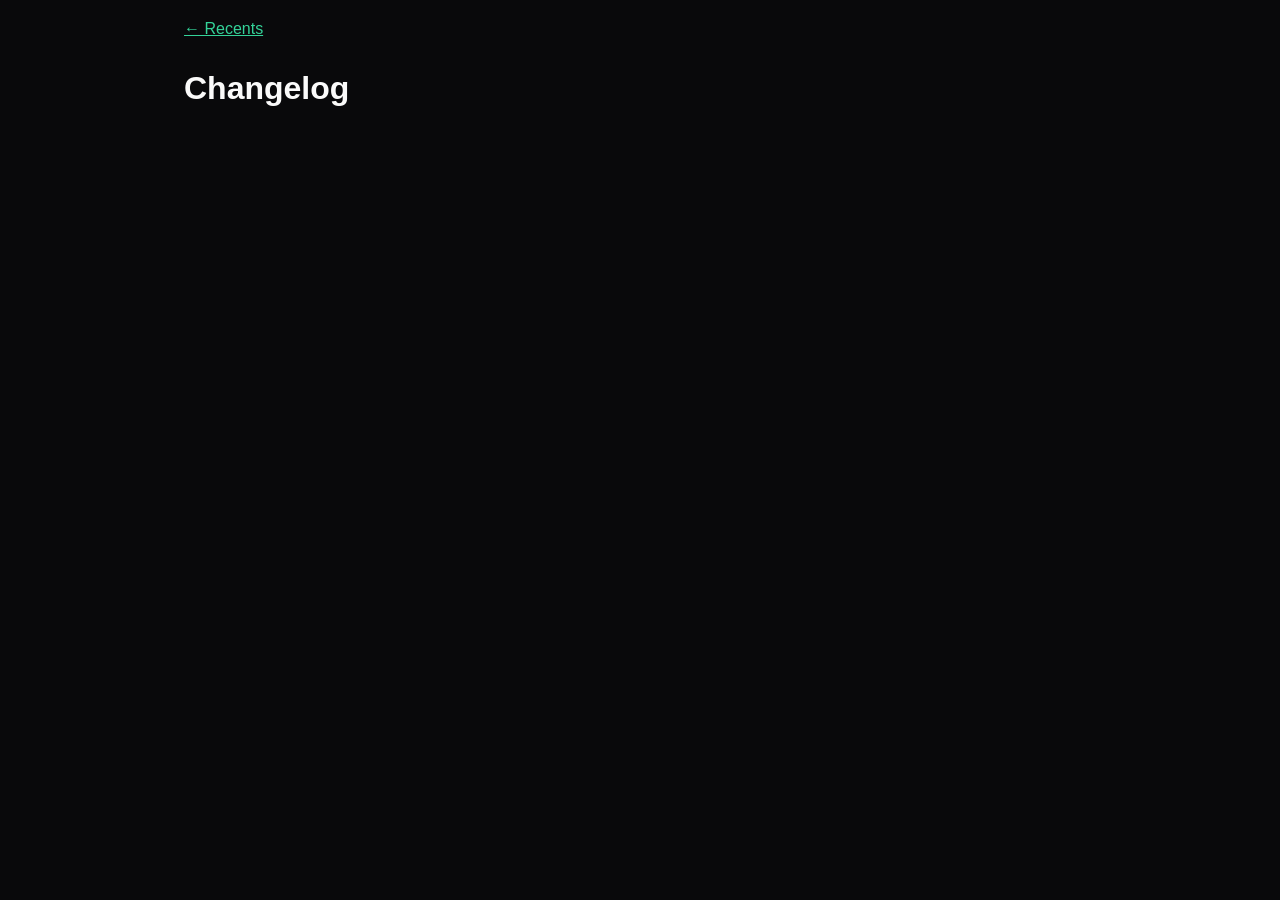
==== changelog-sparkle/index.html @ caf692b4 "Scaffold website from the home-pipeline template" ====
<!doctype html>
<html lang="en">
<head>
  <meta charset="utf-8" />
  <meta name="viewport" content="width=device-width, initial-scale=1" />
  <title>Recents changelog</title>
  <link rel="stylesheet" href="/style.css" />
</head>
<body>
  <main>
    <p class="back"><a href="/">&larr; Recents</a></p>
    <h1>Changelog</h1>
    <div class="releases">
      <!-- release-list -->
    </div>
  </main>
</body>
</html>
---- style.css ----
:root {
  --bg: #09090b;
  --panel: #18181b;
  --border: #27272a;
  --text: #fafafa;
  --muted: #a1a1aa;
  --accent: #34d399;
}

* { box-sizing: border-box; }

body {
  margin: 0;
  background: var(--bg);
  color: var(--text);
  font: 16px/1.6 -apple-system, BlinkMacSystemFont, "Segoe UI", Roboto, sans-serif;
}

a { color: var(--accent); }

.nav {
  display: flex;
  align-items: center;
  justify-content: space-between;
  max-width: 60rem;
  margin: 0 auto;
  padding: 1.25rem 1.5rem;
  border-bottom: 1px solid var(--border);
}

.brand { font-weight: 700; text-decoration: none; color: var(--text); }
.nav nav { display: flex; gap: 1.25rem; }
.nav nav a { color: var(--muted); text-decoration: none; }
.nav nav a:hover { color: var(--text); }

main { max-width: 60rem; margin: 0 auto; padding: 0 1.5rem 4rem; }

.hero { padding: 4rem 0 2rem; }
.hero h1 { font-size: 2.75rem; margin: 0 0 0.5rem; }
.tagline { font-size: 1.25rem; color: var(--muted); margin: 0 0 0.5rem; }
.description { max-width: 44rem; color: var(--muted); }
.version { color: var(--muted); font-size: 0.875rem; }

.button {
  display: inline-block;
  background: var(--accent);
  color: #052e1a;
  font-weight: 600;
  padding: 0.75rem 1.5rem;
  border-radius: 0.6rem;
  text-decoration: none;
}

.screenshots { display: flex; flex-wrap: wrap; gap: 0.75rem; margin: 2rem 0; }
.screenshots img { width: 18rem; max-width: 100%; border: 1px solid var(--border); border-radius: 0.6rem; }

section h2 { margin-top: 3rem; }
.features { padding-left: 1.1rem; color: var(--muted); }

.release {
  border: 1px solid var(--border);
  background: var(--panel);
  border-radius: 0.6rem;
  padding: 1rem 1.25rem;
  margin-bottom: 0.75rem;
}
.release h3 { margin: 0 0 0.25rem; }
.release-date { color: var(--muted); font-size: 0.875rem; margin: 0 0 0.5rem; }
.release ul { margin: 0; padding-left: 1.1rem; color: var(--muted); }

footer {
  border-top: 1px solid var(--border);
  text-align: center;
  color: var(--muted);
  font-size: 0.875rem;
  padding: 2rem 1rem;
}
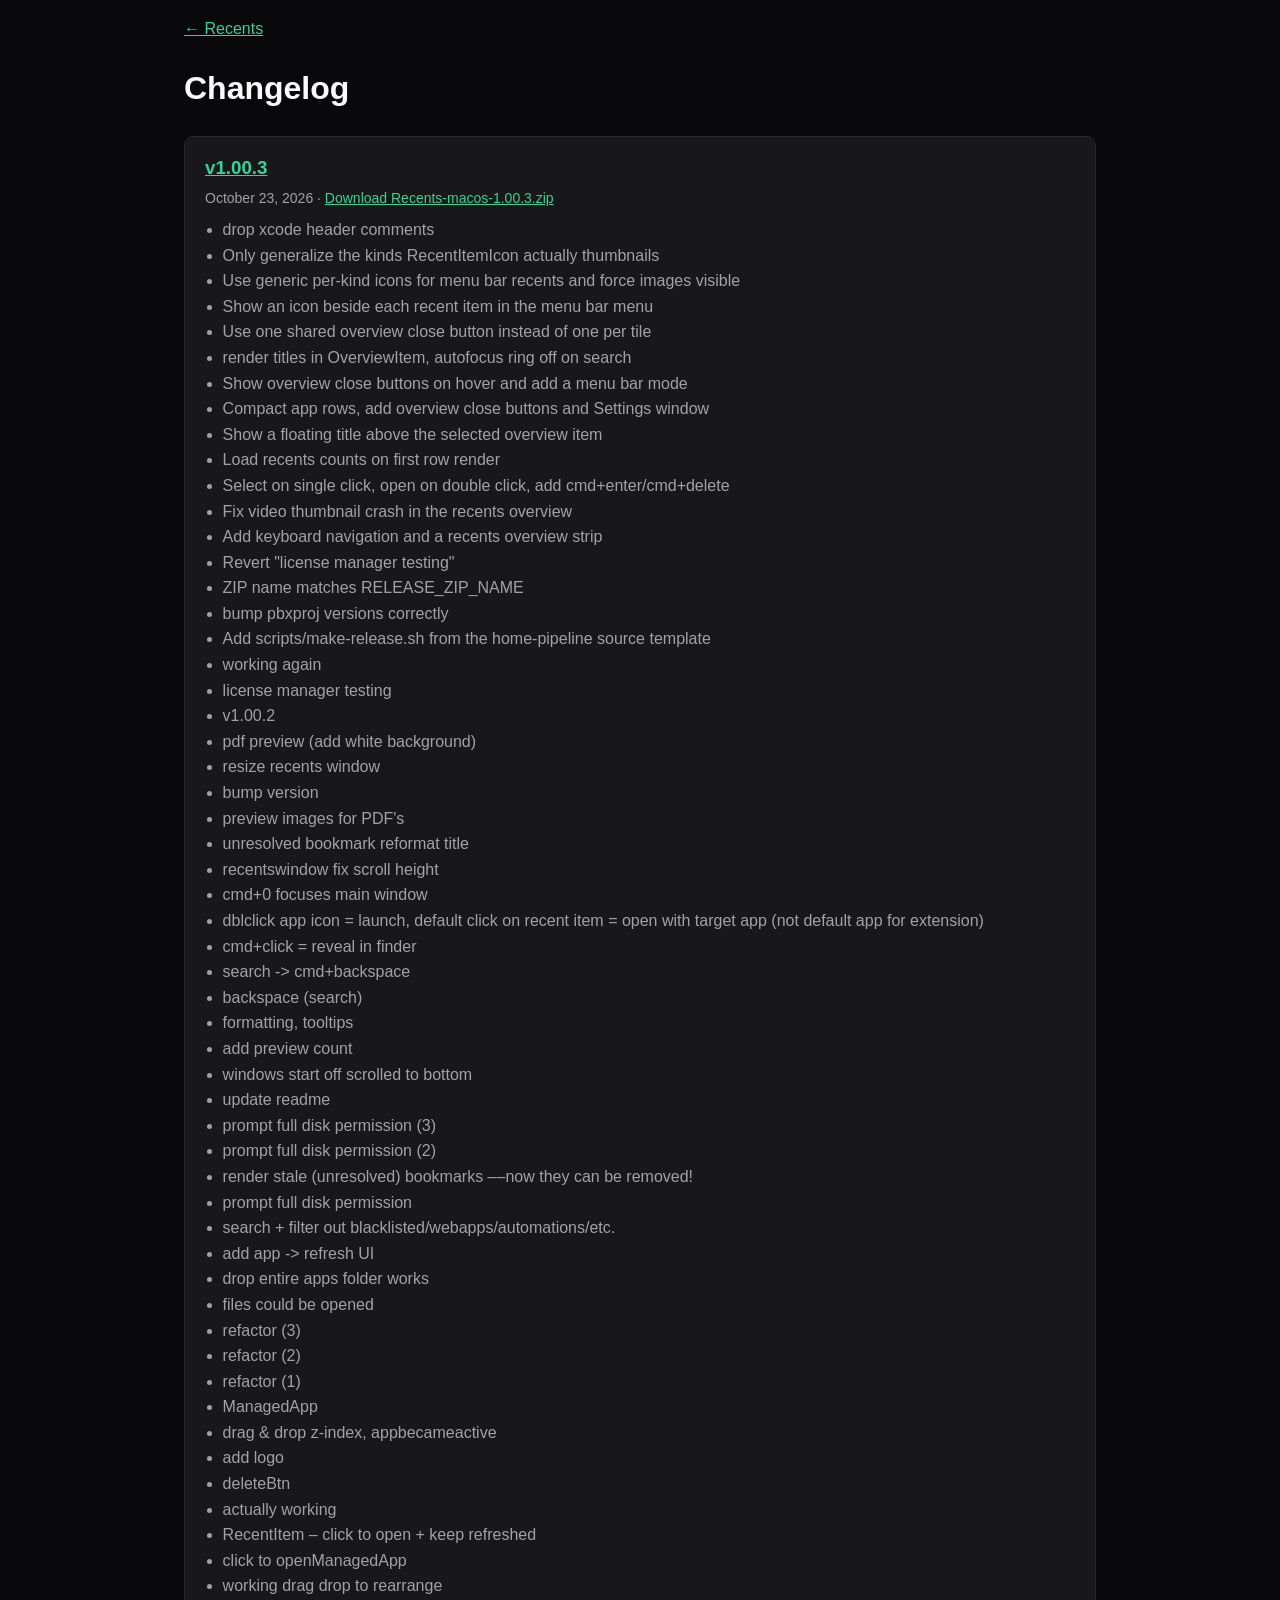
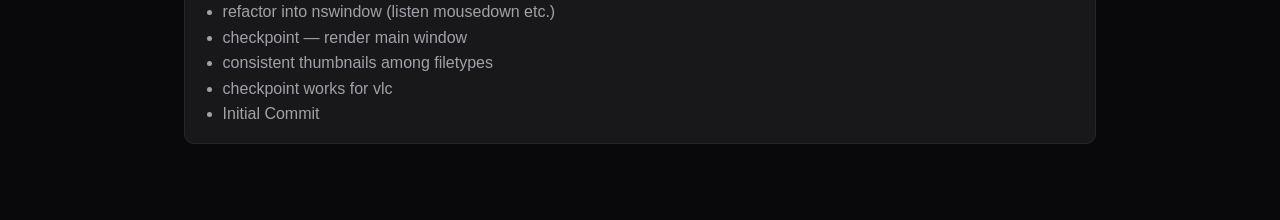
==== commit ff37d047: "publish Recents v1.00.3" ====
--- a/changelog-sparkle/index.html
+++ b/changelog-sparkle/index.html
@@ -12,6 +12,71 @@
     <h1>Changelog</h1>
     <div class="releases">
       <!-- release-list -->
+    <section class="release" data-version="1.00.3">
+      <h3><a href="https://recents-macos.netlify.app/changelog-sparkle/releases/v1.00.3/">v1.00.3</a></h3>
+      <p class="release-date">October 23, 2026 · <a href="https://github.com/steventheworker/Recents-macos-home/releases/download/v1.00.3/Recents-macos-1.00.3.zip">Download Recents-macos-1.00.3.zip</a></p>
+      <ul>
+        <li>drop xcode header comments</li>
+        <li>Only generalize the kinds RecentItemIcon actually thumbnails</li>
+        <li>Use generic per-kind icons for menu bar recents and force images visible</li>
+        <li>Show an icon beside each recent item in the menu bar menu</li>
+        <li>Use one shared overview close button instead of one per tile</li>
+        <li>render titles in OverviewItem, autofocus ring off on search</li>
+        <li>Show overview close buttons on hover and add a menu bar mode</li>
+        <li>Compact app rows, add overview close buttons and Settings window</li>
+        <li>Show a floating title above the selected overview item</li>
+        <li>Load recents counts on first row render</li>
+        <li>Select on single click, open on double click, add cmd+enter/cmd+delete</li>
+        <li>Fix video thumbnail crash in the recents overview</li>
+        <li>Add keyboard navigation and a recents overview strip</li>
+        <li>Revert &quot;license manager testing&quot;</li>
+        <li>ZIP name matches RELEASE_ZIP_NAME</li>
+        <li>bump pbxproj versions correctly</li>
+        <li>Add scripts/make-release.sh from the home-pipeline source template</li>
+        <li>working again</li>
+        <li>license manager testing</li>
+        <li>v1.00.2</li>
+        <li>pdf preview (add white background)</li>
+        <li>resize recents window</li>
+        <li>bump version</li>
+        <li>preview images for PDF&#x27;s</li>
+        <li>unresolved bookmark reformat title</li>
+        <li>recentswindow fix scroll height</li>
+        <li>cmd+0 focuses main window</li>
+        <li>dblclick app icon = launch, default click on recent item = open with target app (not default app for extension)</li>
+        <li>cmd+click = reveal in finder</li>
+        <li>search -&gt; cmd+backspace</li>
+        <li>backspace (search)</li>
+        <li>formatting, tooltips</li>
+        <li>add preview count</li>
+        <li>windows start off scrolled to bottom</li>
+        <li>update readme</li>
+        <li>prompt full disk permission (3)</li>
+        <li>prompt full disk permission (2)</li>
+        <li>render stale (unresolved) bookmarks ––now they can be removed!</li>
+        <li>prompt full disk permission</li>
+        <li>search + filter out blacklisted/webapps/automations/etc.</li>
+        <li>add app -&gt; refresh UI</li>
+        <li>drop entire apps folder works</li>
+        <li>files could be opened</li>
+        <li>refactor (3)</li>
+        <li>refactor (2)</li>
+        <li>refactor (1)</li>
+        <li>ManagedApp</li>
+        <li>drag &amp; drop z-index, appbecameactive</li>
+        <li>add logo</li>
+        <li>deleteBtn</li>
+        <li>actually working</li>
+        <li>RecentItem – click to open + keep refreshed</li>
+        <li>click to openManagedApp</li>
+        <li>working drag drop to rearrange</li>
+        <li>refactor into nswindow (listen mousedown etc.)</li>
+        <li>checkpoint — render main window</li>
+        <li>consistent thumbnails among filetypes</li>
+        <li>checkpoint works for vlc</li>
+        <li>Initial Commit</li>
+      </ul>
+    </section>
     </div>
   </main>
 </body>
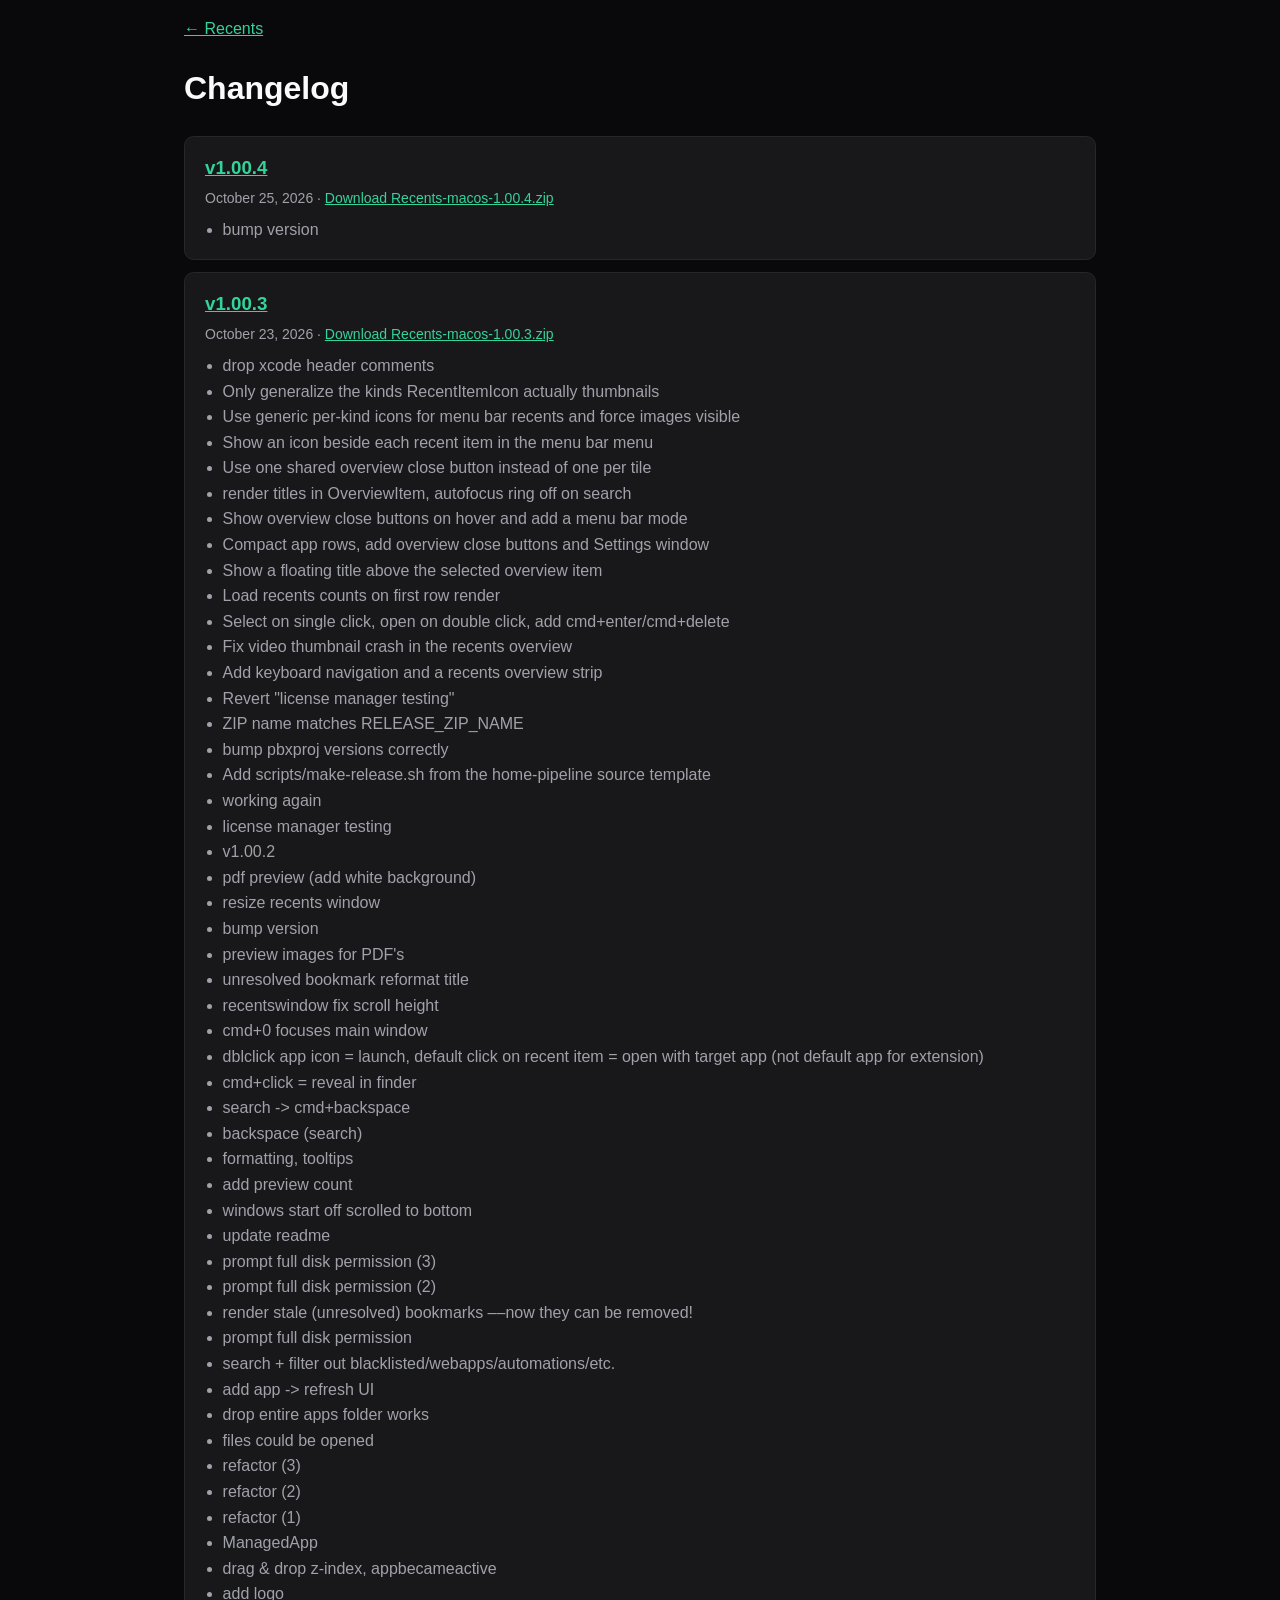
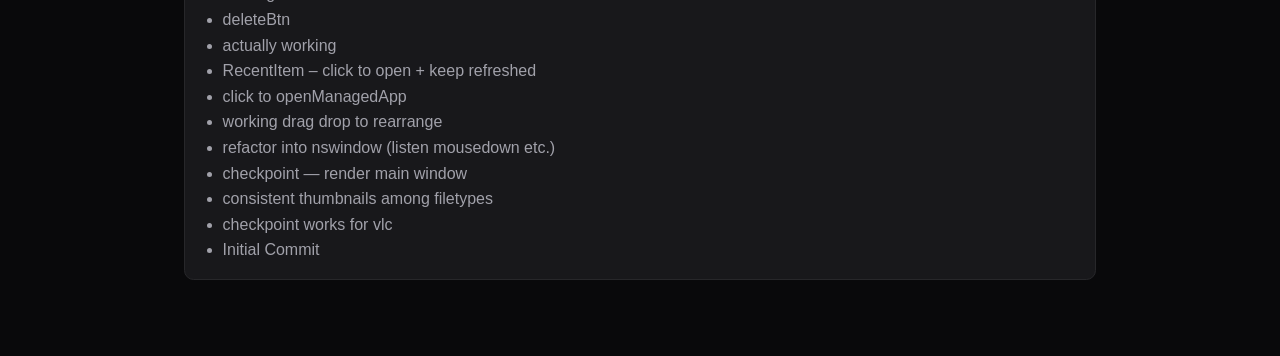
==== commit 6400500f: "publish Recents v1.00.4" ====
--- a/changelog-sparkle/index.html
+++ b/changelog-sparkle/index.html
@@ -1,83 +1,145 @@
 <!doctype html>
 <html lang="en">
-<head>
-  <meta charset="utf-8" />
-  <meta name="viewport" content="width=device-width, initial-scale=1" />
-  <title>Recents changelog</title>
-  <link rel="stylesheet" href="/style.css" />
-</head>
-<body>
-  <main>
-    <p class="back"><a href="/">&larr; Recents</a></p>
-    <h1>Changelog</h1>
-    <div class="releases">
-      <!-- release-list -->
-    <section class="release" data-version="1.00.3">
-      <h3><a href="https://recents-macos.netlify.app/changelog-sparkle/releases/v1.00.3/">v1.00.3</a></h3>
-      <p class="release-date">October 23, 2026 · <a href="https://github.com/steventheworker/Recents-macos-home/releases/download/v1.00.3/Recents-macos-1.00.3.zip">Download Recents-macos-1.00.3.zip</a></p>
+	<head>
+		<meta charset="utf-8" />
+		<meta name="viewport" content="width=device-width, initial-scale=1" />
+		<title>Recents changelog</title>
+		<link rel="stylesheet" href="/style.css" />
+	</head>
+	<body>
+		<main>
+			<p class="back"><a href="/">&larr; Recents</a></p>
+			<h1>Changelog</h1>
+			<div class="releases">
+				<!-- release-list -->
+    <section class="release" data-version="1.00.4">
+      <h3><a href="https://recents.netlify.app/changelog-sparkle/releases/v1.00.4/">v1.00.4</a></h3>
+      <p class="release-date">October 25, 2026 · <a href="https://github.com/steventheworker/Recents-macos-home/releases/download/v1.00.4/Recents-macos-1.00.4.zip">Download Recents-macos-1.00.4.zip</a></p>
       <ul>
-        <li>drop xcode header comments</li>
-        <li>Only generalize the kinds RecentItemIcon actually thumbnails</li>
-        <li>Use generic per-kind icons for menu bar recents and force images visible</li>
-        <li>Show an icon beside each recent item in the menu bar menu</li>
-        <li>Use one shared overview close button instead of one per tile</li>
-        <li>render titles in OverviewItem, autofocus ring off on search</li>
-        <li>Show overview close buttons on hover and add a menu bar mode</li>
-        <li>Compact app rows, add overview close buttons and Settings window</li>
-        <li>Show a floating title above the selected overview item</li>
-        <li>Load recents counts on first row render</li>
-        <li>Select on single click, open on double click, add cmd+enter/cmd+delete</li>
-        <li>Fix video thumbnail crash in the recents overview</li>
-        <li>Add keyboard navigation and a recents overview strip</li>
-        <li>Revert &quot;license manager testing&quot;</li>
-        <li>ZIP name matches RELEASE_ZIP_NAME</li>
-        <li>bump pbxproj versions correctly</li>
-        <li>Add scripts/make-release.sh from the home-pipeline source template</li>
-        <li>working again</li>
-        <li>license manager testing</li>
-        <li>v1.00.2</li>
-        <li>pdf preview (add white background)</li>
-        <li>resize recents window</li>
         <li>bump version</li>
-        <li>preview images for PDF&#x27;s</li>
-        <li>unresolved bookmark reformat title</li>
-        <li>recentswindow fix scroll height</li>
-        <li>cmd+0 focuses main window</li>
-        <li>dblclick app icon = launch, default click on recent item = open with target app (not default app for extension)</li>
-        <li>cmd+click = reveal in finder</li>
-        <li>search -&gt; cmd+backspace</li>
-        <li>backspace (search)</li>
-        <li>formatting, tooltips</li>
-        <li>add preview count</li>
-        <li>windows start off scrolled to bottom</li>
-        <li>update readme</li>
-        <li>prompt full disk permission (3)</li>
-        <li>prompt full disk permission (2)</li>
-        <li>render stale (unresolved) bookmarks ––now they can be removed!</li>
-        <li>prompt full disk permission</li>
-        <li>search + filter out blacklisted/webapps/automations/etc.</li>
-        <li>add app -&gt; refresh UI</li>
-        <li>drop entire apps folder works</li>
-        <li>files could be opened</li>
-        <li>refactor (3)</li>
-        <li>refactor (2)</li>
-        <li>refactor (1)</li>
-        <li>ManagedApp</li>
-        <li>drag &amp; drop z-index, appbecameactive</li>
-        <li>add logo</li>
-        <li>deleteBtn</li>
-        <li>actually working</li>
-        <li>RecentItem – click to open + keep refreshed</li>
-        <li>click to openManagedApp</li>
-        <li>working drag drop to rearrange</li>
-        <li>refactor into nswindow (listen mousedown etc.)</li>
-        <li>checkpoint — render main window</li>
-        <li>consistent thumbnails among filetypes</li>
-        <li>checkpoint works for vlc</li>
-        <li>Initial Commit</li>
       </ul>
     </section>
-    </div>
-  </main>
-</body>
+				<section class="release" data-version="1.00.3">
+					<h3>
+						<a
+							href="https://recents.netlify.app/changelog-sparkle/releases/v1.00.3/"
+							>v1.00.3</a
+						>
+					</h3>
+					<p class="release-date">
+						October 23, 2026 ·
+						<a
+							href="https://github.com/steventheworker/Recents-macos-home/releases/download/v1.00.3/Recents-macos-1.00.3.zip"
+							>Download Recents-macos-1.00.3.zip</a
+						>
+					</p>
+					<ul>
+						<li>drop xcode header comments</li>
+						<li>
+							Only generalize the kinds RecentItemIcon actually
+							thumbnails
+						</li>
+						<li>
+							Use generic per-kind icons for menu bar recents and
+							force images visible
+						</li>
+						<li>
+							Show an icon beside each recent item in the menu bar
+							menu
+						</li>
+						<li>
+							Use one shared overview close button instead of one
+							per tile
+						</li>
+						<li>
+							render titles in OverviewItem, autofocus ring off on
+							search
+						</li>
+						<li>
+							Show overview close buttons on hover and add a menu
+							bar mode
+						</li>
+						<li>
+							Compact app rows, add overview close buttons and
+							Settings window
+						</li>
+						<li>
+							Show a floating title above the selected overview
+							item
+						</li>
+						<li>Load recents counts on first row render</li>
+						<li>
+							Select on single click, open on double click, add
+							cmd+enter/cmd+delete
+						</li>
+						<li>
+							Fix video thumbnail crash in the recents overview
+						</li>
+						<li>
+							Add keyboard navigation and a recents overview strip
+						</li>
+						<li>Revert &quot;license manager testing&quot;</li>
+						<li>ZIP name matches RELEASE_ZIP_NAME</li>
+						<li>bump pbxproj versions correctly</li>
+						<li>
+							Add scripts/make-release.sh from the home-pipeline
+							source template
+						</li>
+						<li>working again</li>
+						<li>license manager testing</li>
+						<li>v1.00.2</li>
+						<li>pdf preview (add white background)</li>
+						<li>resize recents window</li>
+						<li>bump version</li>
+						<li>preview images for PDF&#x27;s</li>
+						<li>unresolved bookmark reformat title</li>
+						<li>recentswindow fix scroll height</li>
+						<li>cmd+0 focuses main window</li>
+						<li>
+							dblclick app icon = launch, default click on recent
+							item = open with target app (not default app for
+							extension)
+						</li>
+						<li>cmd+click = reveal in finder</li>
+						<li>search -&gt; cmd+backspace</li>
+						<li>backspace (search)</li>
+						<li>formatting, tooltips</li>
+						<li>add preview count</li>
+						<li>windows start off scrolled to bottom</li>
+						<li>update readme</li>
+						<li>prompt full disk permission (3)</li>
+						<li>prompt full disk permission (2)</li>
+						<li>
+							render stale (unresolved) bookmarks ––now they can
+							be removed!
+						</li>
+						<li>prompt full disk permission</li>
+						<li>
+							search + filter out
+							blacklisted/webapps/automations/etc.
+						</li>
+						<li>add app -&gt; refresh UI</li>
+						<li>drop entire apps folder works</li>
+						<li>files could be opened</li>
+						<li>refactor (3)</li>
+						<li>refactor (2)</li>
+						<li>refactor (1)</li>
+						<li>ManagedApp</li>
+						<li>drag &amp; drop z-index, appbecameactive</li>
+						<li>add logo</li>
+						<li>deleteBtn</li>
+						<li>actually working</li>
+						<li>RecentItem – click to open + keep refreshed</li>
+						<li>click to openManagedApp</li>
+						<li>working drag drop to rearrange</li>
+						<li>refactor into nswindow (listen mousedown etc.)</li>
+						<li>checkpoint — render main window</li>
+						<li>consistent thumbnails among filetypes</li>
+						<li>checkpoint works for vlc</li>
+						<li>Initial Commit</li>
+					</ul>
+				</section>
+			</div>
+		</main>
+	</body>
 </html>
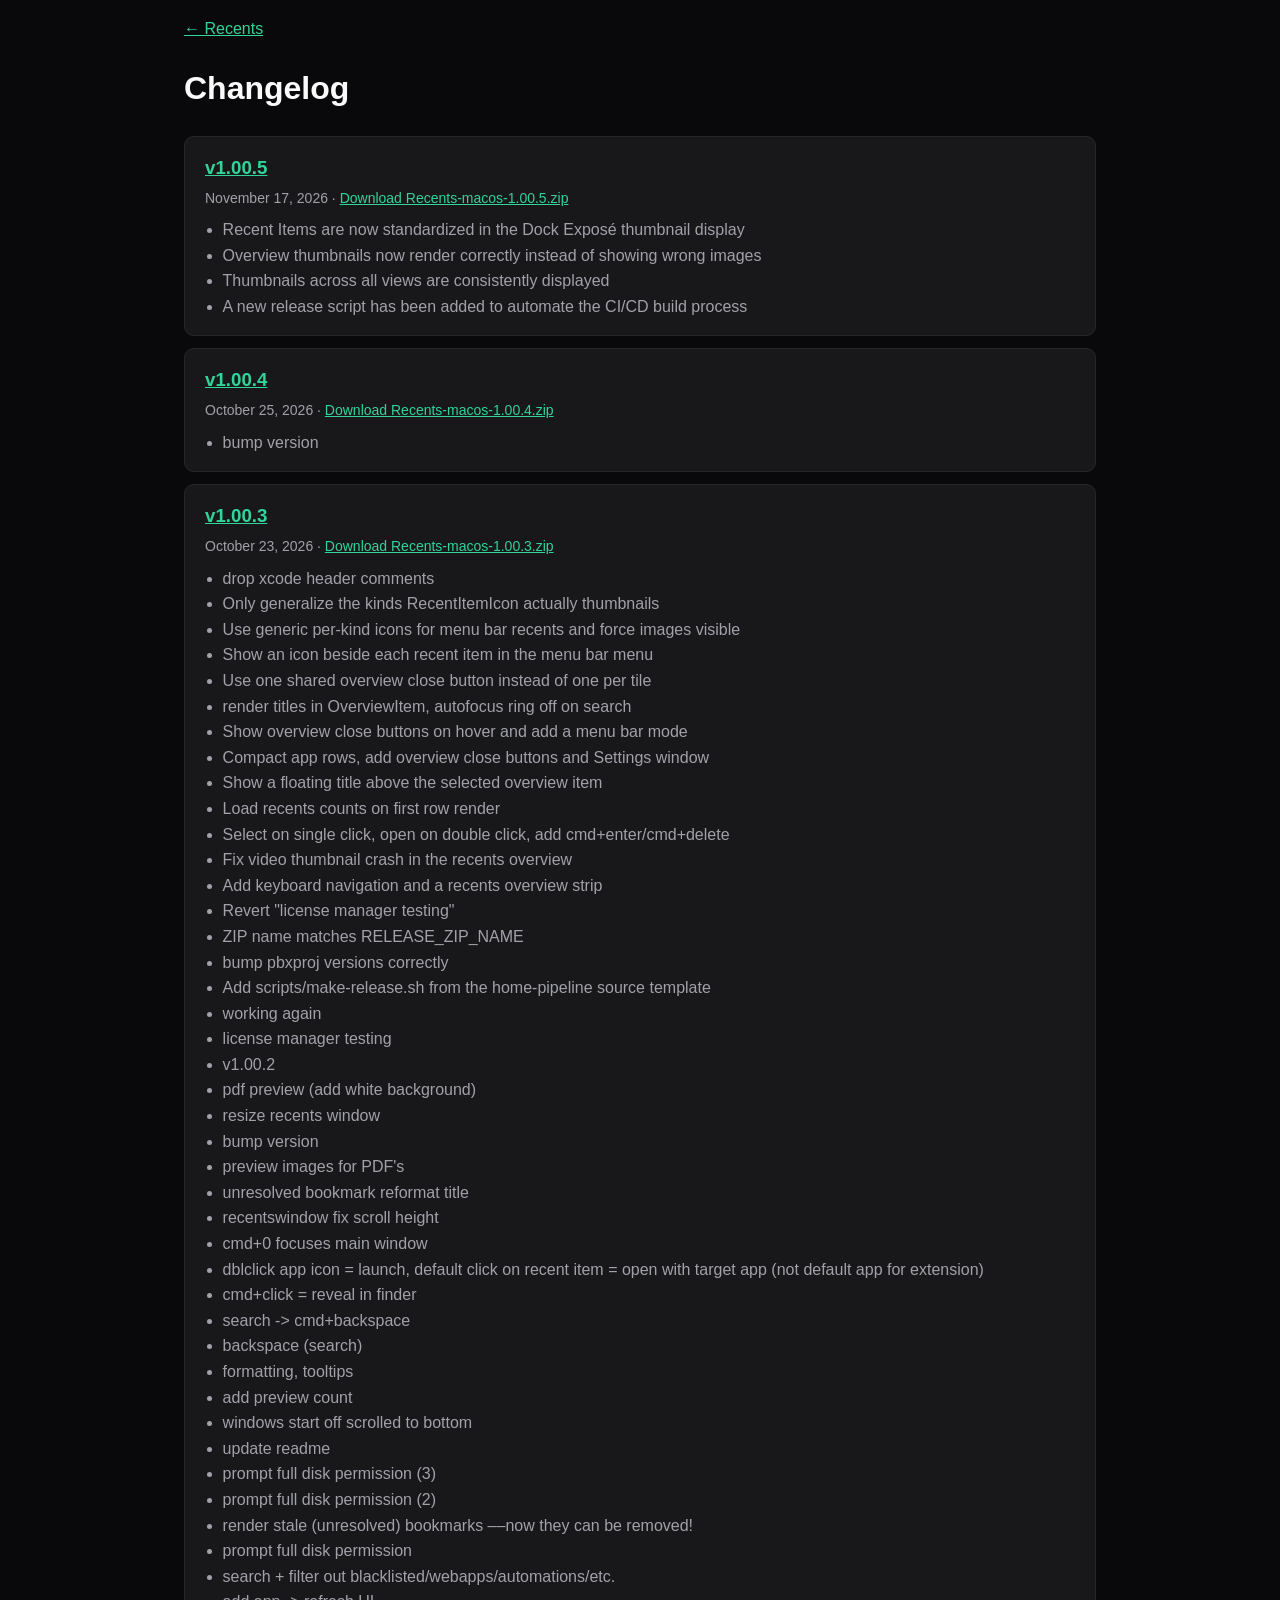
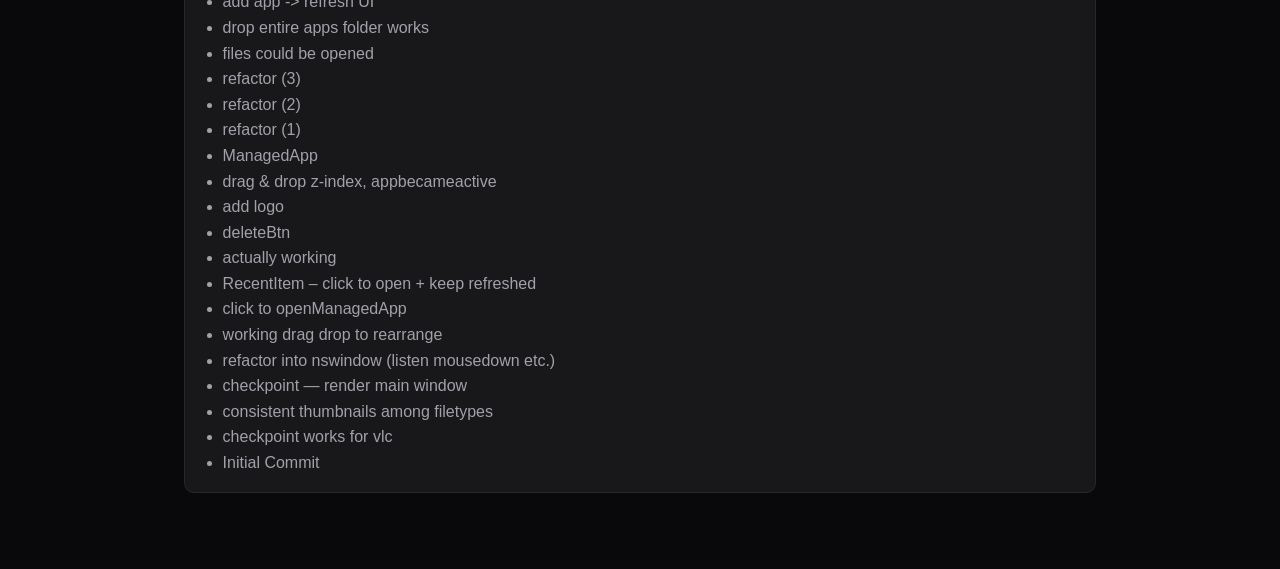
==== commit 0336bd41: "publish Recents v1.00.5" ====
--- a/changelog-sparkle/index.html
+++ b/changelog-sparkle/index.html
@@ -12,6 +12,16 @@
 			<h1>Changelog</h1>
 			<div class="releases">
 				<!-- release-list -->
+    <section class="release" data-version="1.00.5">
+      <h3><a href="https://recents.netlify.app/changelog-sparkle/releases/v1.00.5/">v1.00.5</a></h3>
+      <p class="release-date">November 17, 2026 · <a href="https://github.com/steventheworker/Recents-macos-home/releases/download/v1.00.5/Recents-macos-1.00.5.zip">Download Recents-macos-1.00.5.zip</a></p>
+      <ul>
+        <li>Recent Items are now standardized in the Dock Exposé thumbnail display</li>
+        <li>Overview thumbnails now render correctly instead of showing wrong images</li>
+        <li>Thumbnails across all views are consistently displayed</li>
+        <li>A new release script has been added to automate the CI/CD build process</li>
+      </ul>
+    </section>
     <section class="release" data-version="1.00.4">
       <h3><a href="https://recents.netlify.app/changelog-sparkle/releases/v1.00.4/">v1.00.4</a></h3>
       <p class="release-date">October 25, 2026 · <a href="https://github.com/steventheworker/Recents-macos-home/releases/download/v1.00.4/Recents-macos-1.00.4.zip">Download Recents-macos-1.00.4.zip</a></p>
